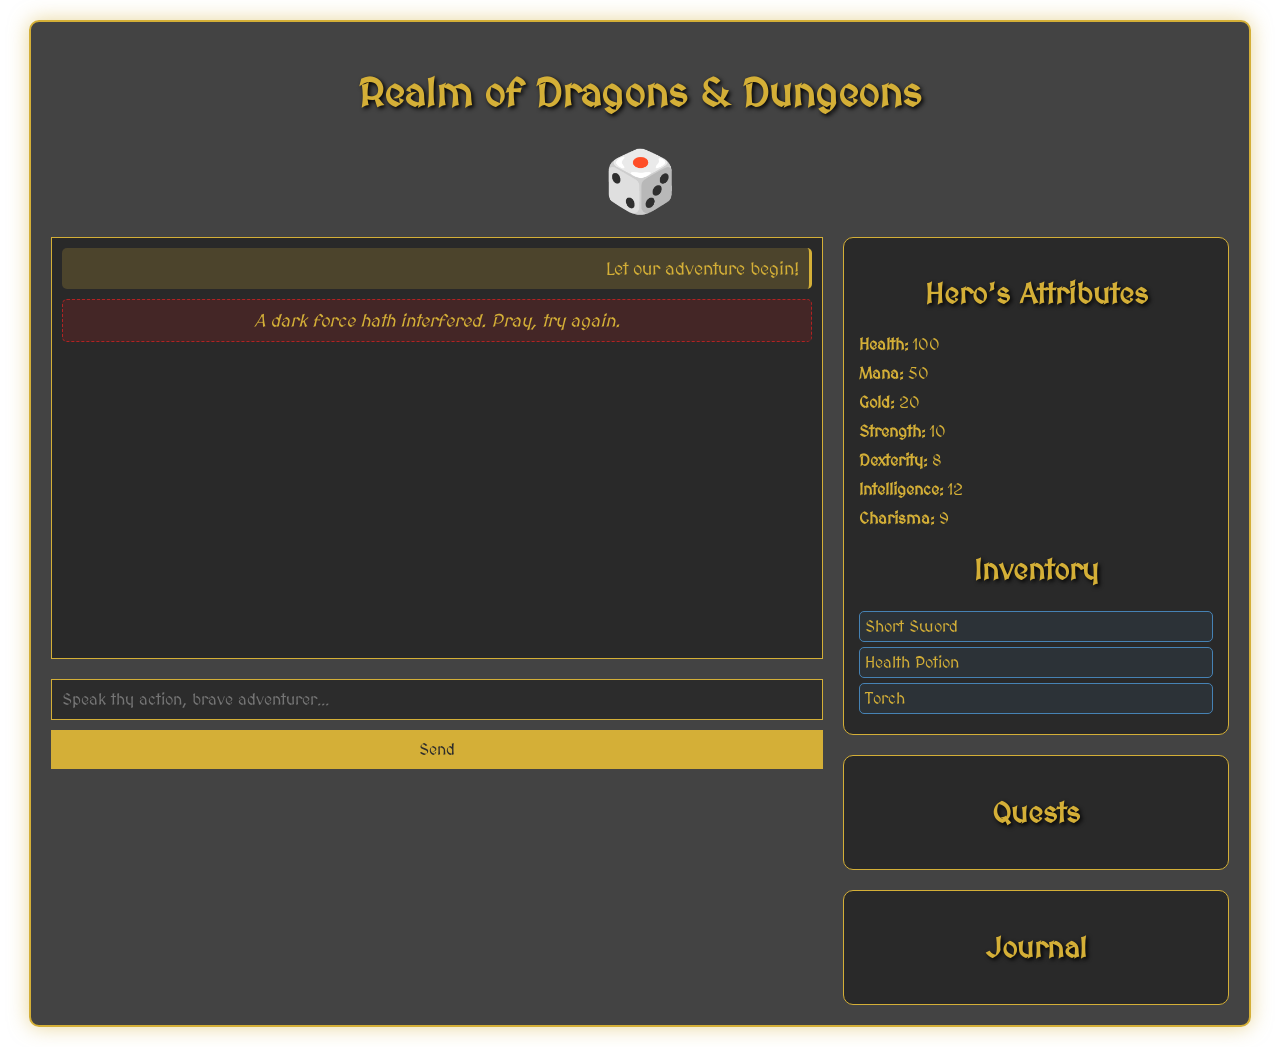
==== index.html.html @ 78888831 "Add files via upload" ====
<html><head><base href="https://websim.ai" />
    <title>Realm of Dragons &amp; Dungeons</title>
    <style>
        @import url('https://fonts.googleapis.com/css2?family=MedievalSharp&display=swap');

        body {
            font-family: 'MedievalSharp', cursive;
            background-image: url('https://wallpapercave.com/wp/wp4325537.jpg');
            background-size: cover;
            background-attachment: fixed;
            margin: 0;
            padding: 20px;
            display: flex;
            justify-content: center;
            align-items: center;
            min-height: 100vh;
            color: #d4af37;
        }
        .container {
            background-color: rgba(20, 20, 20, 0.8);
            border-radius: 10px;
            box-shadow: 0 0 20px rgba(212, 175, 55, 0.5);
            padding: 20px;
            width: 95%;
            max-width: 1400px;
            border: 2px solid #d4af37;
            display: flex;
            flex-direction: column;
        }
        .game-area {
            display: flex;
            gap: 20px;
        }
        .chat-area {
            flex: 2;
        }
        .side-panel {
            flex: 1;
            display: flex;
            flex-direction: column;
            gap: 20px;
        }
        .stats-area, .quest-area, .journal-area {
            background-color: rgba(30, 30, 30, 0.7);
            border-radius: 10px;
            padding: 15px;
            border: 1px solid #d4af37;
        }
        .chat-box {
            height: 400px;
            overflow-y: auto;
            border: 1px solid #d4af37;
            padding: 10px;
            margin-bottom: 20px;
            background-color: rgba(30, 30, 30, 0.7);
            scrollbar-width: thin;
            scrollbar-color: #d4af37 #2c2c2c;
        }
        .chat-box::-webkit-scrollbar {
            width: 8px;
        }
        .chat-box::-webkit-scrollbar-track {
            background: #2c2c2c;
        }
        .chat-box::-webkit-scrollbar-thumb {
            background-color: #d4af37;
            border-radius: 20px;
            border: 2px solid #2c2c2c;
        }
        .input-area {
            display: flex;
            flex-direction: column;
            gap: 10px;
        }
        #user-input {
            padding: 10px;
            font-size: 16px;
            background-color: #2c2c2c;
            border: 1px solid #d4af37;
            color: #d4af37;
            font-family: 'MedievalSharp', cursive;
        }
        #send-button, .action-button {
            padding: 10px 20px;
            font-size: 16px;
            background-color: #d4af37;
            color: #2c2c2c;
            border: none;
            cursor: pointer;
            font-family: 'MedievalSharp', cursive;
            transition: all 0.3s ease;
        }
        #send-button:hover, .action-button:hover {
            background-color: #c19b2e;
        }
        .action-buttons {
            display: flex;
            flex-wrap: wrap;
            gap: 10px;
            margin-top: 10px;
        }
        .message {
            margin-bottom: 10px;
            padding: 10px;
            border-radius: 5px;
            font-size: 18px;
        }
        .user {
            background-color: rgba(212, 175, 55, 0.2);
            text-align: right;
            border-right: 3px solid #d4af37;
        }
        .gm {
            background-color: rgba(70, 130, 180, 0.2);
            border-left: 3px solid #4682b4;
        }
        .system {
            background-color: rgba(178, 34, 34, 0.2);
            font-style: italic;
            text-align: center;
            border: 1px dashed #b22222;
        }
        h1, h2 {
            text-align: center;
            color: #d4af37;
            text-shadow: 2px 2px 4px #000;
        }
        h1 {
            font-size: 2.5em;
        }
        h2 {
            font-size: 1.8em;
        }
        #dice {
            font-size: 60px;
            text-align: center;
            margin-bottom: 20px;
            transition: transform 0.5s ease, opacity 0.3s ease;
            cursor: pointer;
        }
        #dice:hover {
            transform: scale(1.1);
        }
        #dice.disabled {
            opacity: 0.5;
            cursor: not-allowed;
        }
        .stat {
            margin-bottom: 10px;
        }
        .stat-name {
            font-weight: bold;
        }
        .inventory-item, .quest-item, .journal-entry {
            background-color: rgba(70, 130, 180, 0.1);
            border: 1px solid #4682b4;
            border-radius: 5px;
            padding: 5px;
            margin-bottom: 5px;
        }
        .scene-image {
            width: 100%;
            max-height: 200px;
            object-fit: cover;
            border-radius: 5px;
            margin-top: 10px;
        }
    </style>
</head>
<body>
    <div class="container">
        <h1>Realm of Dragons &amp; Dungeons</h1>
        <div id="dice" title="Click to roll when prompted">🎲</div>
        <div class="game-area">
            <div class="chat-area">
                <div id="chat-box" class="chat-box"></div>
                <div class="input-area">
                    <input type="text" id="user-input" placeholder="Speak thy action, brave adventurer...">
                    <button id="send-button">Send</button>
                    <div id="action-buttons" class="action-buttons"></div>
                </div>
            </div>
            <div class="side-panel">
                <div class="stats-area">
                    <h2>Hero's Attributes</h2>
                    <div id="stats"></div>
                    <h2>Inventory</h2>
                    <div id="inventory"></div>
                </div>
                <div class="quest-area">
                    <h2>Quests</h2>
                    <div id="quests"></div>
                </div>
                <div class="journal-area">
                    <h2>Journal</h2>
                    <div id="journal"></div>
                </div>
            </div>
        </div>
    </div>

    <script>
        const chatBox = document.getElementById('chat-box');
        const userInput = document.getElementById('user-input');
        const sendButton = document.getElementById('send-button');
        const diceElement = document.getElementById('dice');
        const statsElement = document.getElementById('stats');
        const inventoryElement = document.getElementById('inventory');
        const questsElement = document.getElementById('quests');
        const journalElement = document.getElementById('journal');
        const actionButtonsElement = document.getElementById('action-buttons');

        let playerState = {
            health: 100,
            mana: 50,
            gold: 20,
            stats: {
                strength: 10,
                dexterity: 8,
                intelligence: 12,
                charisma: 9
            },
            inventory: ['Short Sword', 'Health Potion', 'Torch'],
            quests: [],
            journal: []
        };

        let turnCount = 0;
        let journalEntryCount = 0;

        function updatePlayerState() {
            statsElement.innerHTML = `
                <div class="stat"><span class="stat-name">Health:</span> ${playerState.health}</div>
                <div class="stat"><span class="stat-name">Mana:</span> ${playerState.mana}</div>
                <div class="stat"><span class="stat-name">Gold:</span> ${playerState.gold}</div>
                <div class="stat"><span class="stat-name">Strength:</span> ${playerState.stats.strength}</div>
                <div class="stat"><span class="stat-name">Dexterity:</span> ${playerState.stats.dexterity}</div>
                <div class="stat"><span class="stat-name">Intelligence:</span> ${playerState.stats.intelligence}</div>
                <div class="stat"><span class="stat-name">Charisma:</span> ${playerState.stats.charisma}</div>
            `;

            inventoryElement.innerHTML = playerState.inventory.map(item => 
                `<div class="inventory-item">${item}</div>`
            ).join('');

            questsElement.innerHTML = playerState.quests.map(quest => 
                `<div class="quest-item">${quest}</div>`
            ).join('');

            journalElement.innerHTML = playerState.journal.map(entry => 
                `<div class="journal-entry">${entry}</div>`
            ).join('');
        }

        function addMessage(message, type, imageUrl = null) {
            const messageElement = document.createElement('div');
            messageElement.classList.add('message', type);
            messageElement.textContent = message;

            if (imageUrl) {
                const imageElement = document.createElement('img');
                imageElement.src = imageUrl;
                imageElement.alt = "Scene visualization";
                imageElement.classList.add('scene-image');
                messageElement.appendChild(imageElement);
            }

            chatBox.appendChild(messageElement);
            chatBox.scrollTop = chatBox.scrollHeight;
        }

        function updateActionButtons(actions) {
            actionButtonsElement.innerHTML = '';
            actions.forEach(action => {
                const button = document.createElement('button');
                button.textContent = action;
                button.classList.add('action-button');
                button.addEventListener('click', () => sendMessage(action));
                actionButtonsElement.appendChild(button);
            });
        }

        let waitingForRoll = false;

        function rollDice() {
            if (!waitingForRoll) return;
            
            diceElement.classList.add('disabled');
            diceElement.style.transform = 'rotate(360deg)';
            setTimeout(() => {
                diceElement.style.transform = 'rotate(0deg)';
            }, 500);

            fetch('/api/diceroll', {
                method: 'POST',
                headers: {
                    'Content-Type': 'application/json',
                },
                body: JSON.stringify({ sides: 20 }),
            })
            .then(response => response.json())
            .then(data => {
                const rollResult = data.result;
                addMessage(`Thou hast rolled a ${rollResult}!`, 'system');
                waitingForRoll = false;
                sendRollResultToGM(rollResult);
            })
            .catch(error => {
                console.error('Error:', error);
                addMessage('The dice of fate refuse to roll. Try again, brave one.', 'system');
                diceElement.classList.remove('disabled');
            });
        }

        async function sendMessage(message = null) {
            const userMessage = message || userInput.value.trim();
            if (userMessage) {
                addMessage(userMessage, 'user');
                userInput.value = '';

                try {
                    const response = await fetch('/api/gamemaster', {
                        method: 'POST',
                        headers: {
                            'Content-Type': 'application/json',
                        },
                        body: JSON.stringify({ 
                            message: userMessage,
                            playerState: playerState
                        }),
                    });
                    const data = await response.json();
                    
                    // Generate scene image
                    const imageUrl = await generateSceneImage(data.response);
                    
                    // Add GM message with image
                    addMessage(data.response, 'gm', imageUrl);

                    if (data.response.toLowerCase().includes('roll the dice')) {
                        waitingForRoll = true;
                        diceElement.classList.remove('disabled');
                        addMessage('Click the dice to roll!', 'system');
                    }

                    if (data.stateChanges) {
                        Object.assign(playerState, data.stateChanges);
                        updatePlayerState();
                    }

                    if (data.actions) {
                        updateActionButtons(data.actions);
                    }

                    turnCount++;
                    if (turnCount % 5 === 0) {
                        summarizeAndAddToJournal();
                    }

                } catch (error) {
                    console.error('Error:', error);
                    addMessage('A dark force hath interfered. Pray, try again.', 'system');
                }
            }
        }

        async function sendRollResultToGM(rollResult) {
            try {
                const response = await fetch('/api/gamemaster', {
                    method: 'POST',
                    headers: {
                        'Content-Type': 'application/json',
                    },
                    body: JSON.stringify({ 
                        message: `Dice roll result: ${rollResult}`,
                        playerState: playerState
                    }),
                });
                const data = await response.json();
                
                // Generate scene image
                const imageUrl = await generateSceneImage(data.response);
                
                // Add GM message with image
                addMessage(data.response, 'gm', imageUrl);

                if (data.stateChanges) {
                    Object.assign(playerState, data.stateChanges);
                    updatePlayerState();
                }

                if (data.actions) {
                    updateActionButtons(data.actions);
                }
            } catch (error) {
                console.error('Error:', error);
                addMessage('The Gamemaster is momentarily distracted. Please wait.', 'system');
            }
        }

        async function generateSceneImage(description) {
            try {
                const response = await fetch('/api/generate-image', {
                    method: 'POST',
                    headers: {
                        'Content-Type': 'application/json',
                    },
                    body: JSON.stringify({ description: description }),
                });
                const data = await response.json();
                return data.imageUrl;
            } catch (error) {
                console.error('Error generating image:', error);
                return null;
            }
        }

        async function summarizeAndAddToJournal() {
            try {
                const response = await fetch('/api/summarize', {
                    method: 'POST',
                    headers: {
                        'Content-Type': 'application/json',
                    },
                    body: JSON.stringify({ 
                        chatLog: Array.from(chatBox.children).map(msg => msg.textContent).join('\n')
                    }),
                });
                const data = await response.json();
                playerState.journal.push(data.summary);
                journalEntryCount++;

                if (journalEntryCount % 10 === 0) {
                    summarizeJournal();
                }

                updatePlayerState();
            } catch (error) {
                console.error('Error summarizing chat:', error);
            }
        }

        async function summarizeJournal() {
            try {
                const response = await fetch('/api/summarize-journal', {
                    method: 'POST',
                    headers: {
                        'Content-Type': 'application/json',
                    },
                    body: JSON.stringify({ 
                        journal: playerState.journal
                    }),
                });
                const data = await response.json();
                playerState.journal = [data.summary];
                updatePlayerState();
            } catch (error) {
                console.error('Error summarizing journal:', error);
            }
        }

        sendButton.addEventListener('click', () => sendMessage());
        userInput.addEventListener('keypress', (e) => {
            if (e.key === 'Enter') {
                sendMessage();
            }
        });
        diceElement.addEventListener('click', rollDice);

        // Initial setup
        updatePlayerState();
        sendMessage("Let our adventure begin!"); // This will trigger the initial GM message and scene
    </script>
</body></html>
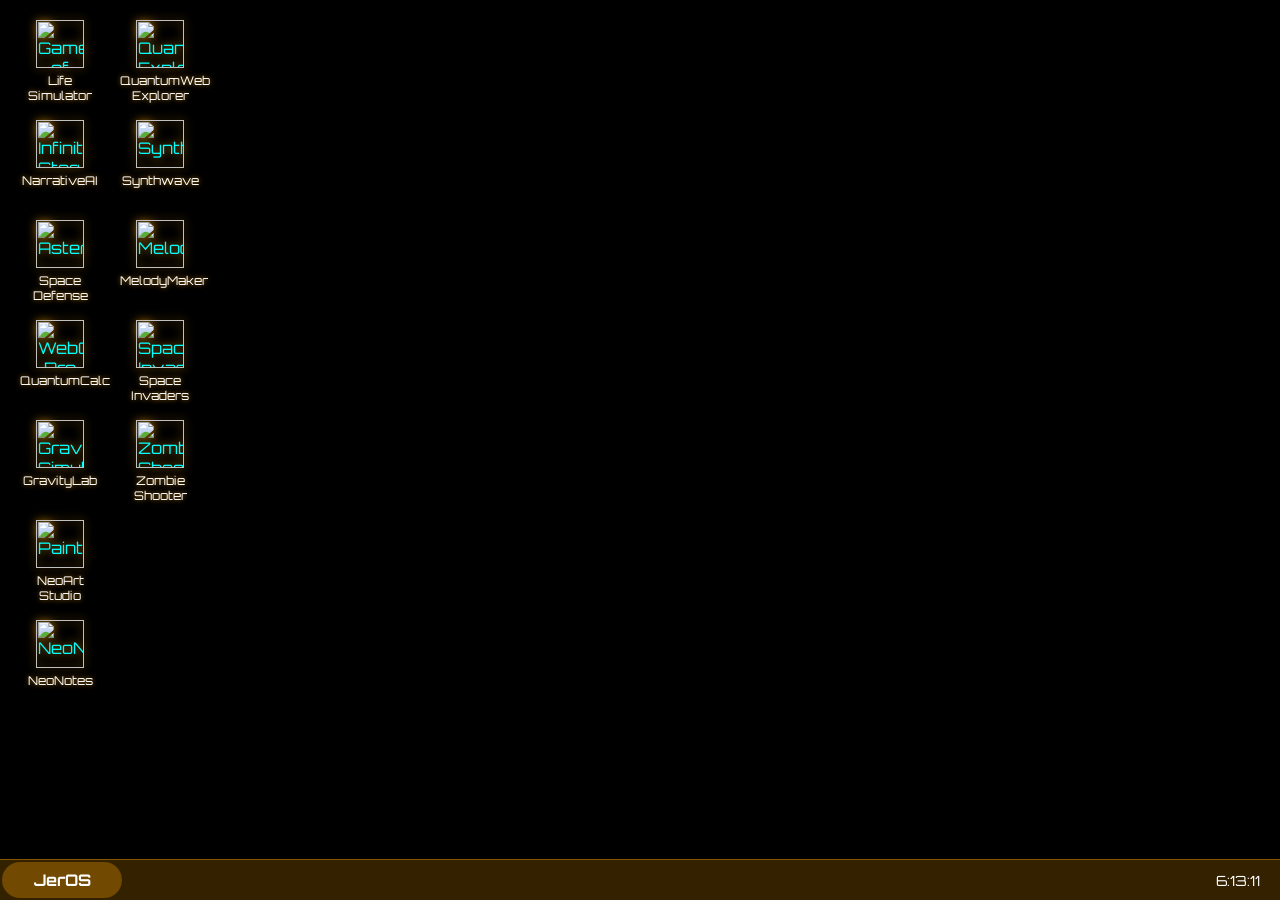
==== commit 135d872c: "Add files via upload" ====
--- a/index.html.html
+++ b/index.html.html
@@ -1,474 +1,304 @@
-<html><head><base href="https://websim.ai" />
-    <title>Realm of Dragons &amp; Dungeons</title>
-    <style>
-        @import url('https://fonts.googleapis.com/css2?family=MedievalSharp&display=swap');
-
-        body {
-            font-family: 'MedievalSharp', cursive;
-            background-image: url('https://wallpapercave.com/wp/wp4325537.jpg');
-            background-size: cover;
-            background-attachment: fixed;
-            margin: 0;
-            padding: 20px;
-            display: flex;
-            justify-content: center;
-            align-items: center;
-            min-height: 100vh;
-            color: #d4af37;
-        }
-        .container {
-            background-color: rgba(20, 20, 20, 0.8);
-            border-radius: 10px;
-            box-shadow: 0 0 20px rgba(212, 175, 55, 0.5);
-            padding: 20px;
-            width: 95%;
-            max-width: 1400px;
-            border: 2px solid #d4af37;
-            display: flex;
-            flex-direction: column;
-        }
-        .game-area {
-            display: flex;
-            gap: 20px;
-        }
-        .chat-area {
-            flex: 2;
-        }
-        .side-panel {
-            flex: 1;
-            display: flex;
-            flex-direction: column;
-            gap: 20px;
-        }
-        .stats-area, .quest-area, .journal-area {
-            background-color: rgba(30, 30, 30, 0.7);
-            border-radius: 10px;
-            padding: 15px;
-            border: 1px solid #d4af37;
-        }
-        .chat-box {
-            height: 400px;
-            overflow-y: auto;
-            border: 1px solid #d4af37;
-            padding: 10px;
-            margin-bottom: 20px;
-            background-color: rgba(30, 30, 30, 0.7);
-            scrollbar-width: thin;
-            scrollbar-color: #d4af37 #2c2c2c;
-        }
-        .chat-box::-webkit-scrollbar {
-            width: 8px;
-        }
-        .chat-box::-webkit-scrollbar-track {
-            background: #2c2c2c;
-        }
-        .chat-box::-webkit-scrollbar-thumb {
-            background-color: #d4af37;
-            border-radius: 20px;
-            border: 2px solid #2c2c2c;
-        }
-        .input-area {
-            display: flex;
-            flex-direction: column;
-            gap: 10px;
-        }
-        #user-input {
-            padding: 10px;
-            font-size: 16px;
-            background-color: #2c2c2c;
-            border: 1px solid #d4af37;
-            color: #d4af37;
-            font-family: 'MedievalSharp', cursive;
-        }
-        #send-button, .action-button {
-            padding: 10px 20px;
-            font-size: 16px;
-            background-color: #d4af37;
-            color: #2c2c2c;
-            border: none;
-            cursor: pointer;
-            font-family: 'MedievalSharp', cursive;
-            transition: all 0.3s ease;
-        }
-        #send-button:hover, .action-button:hover {
-            background-color: #c19b2e;
-        }
-        .action-buttons {
-            display: flex;
-            flex-wrap: wrap;
-            gap: 10px;
-            margin-top: 10px;
-        }
-        .message {
-            margin-bottom: 10px;
-            padding: 10px;
-            border-radius: 5px;
-            font-size: 18px;
-        }
-        .user {
-            background-color: rgba(212, 175, 55, 0.2);
-            text-align: right;
-            border-right: 3px solid #d4af37;
-        }
-        .gm {
-            background-color: rgba(70, 130, 180, 0.2);
-            border-left: 3px solid #4682b4;
-        }
-        .system {
-            background-color: rgba(178, 34, 34, 0.2);
-            font-style: italic;
-            text-align: center;
-            border: 1px dashed #b22222;
-        }
-        h1, h2 {
-            text-align: center;
-            color: #d4af37;
-            text-shadow: 2px 2px 4px #000;
-        }
-        h1 {
-            font-size: 2.5em;
-        }
-        h2 {
-            font-size: 1.8em;
-        }
-        #dice {
-            font-size: 60px;
-            text-align: center;
-            margin-bottom: 20px;
-            transition: transform 0.5s ease, opacity 0.3s ease;
-            cursor: pointer;
-        }
-        #dice:hover {
-            transform: scale(1.1);
-        }
-        #dice.disabled {
-            opacity: 0.5;
-            cursor: not-allowed;
-        }
-        .stat {
-            margin-bottom: 10px;
-        }
-        .stat-name {
-            font-weight: bold;
-        }
-        .inventory-item, .quest-item, .journal-entry {
-            background-color: rgba(70, 130, 180, 0.1);
-            border: 1px solid #4682b4;
-            border-radius: 5px;
-            padding: 5px;
-            margin-bottom: 5px;
-        }
-        .scene-image {
-            width: 100%;
-            max-height: 200px;
-            object-fit: cover;
-            border-radius: 5px;
-            margin-top: 10px;
-        }
-    </style>
+<html><head><base href="https://desktop.websim.ai/%20change%20name%20to%20JerOS"><title>JerOS Desktop</title>
+<style>
+  @import url('https://fonts.googleapis.com/css2?family=Orbitron:wght@400;700&display=swap');
+
+  body, html {
+    margin: 0;
+    padding: 0;
+    height: 100%;
+    font-family: 'Orbitron', sans-serif;
+    background-color: #000;
+    color: #0ff;
+    overflow: hidden;
+  }
+  #desktop {
+    background-image: url('https://images.unsplash.com/photo-1541701494587-cb58502866ab?ixlib=rb-4.0.3&ixid=M3wxMjA3fDB8MHxwaG90by1wYWdlfHx8fGVufDB8fHx8fA%3D%3D&auto=format&fit=crop&w=1920&q=80');
+    background-size: cover;
+    background-position: center;
+    height: 100%;
+    position: relative;
+    overflow: hidden;
+  }
+  #taskbar {
+    position: absolute;
+    bottom: 0;
+    left: 0;
+    right: 0;
+    height: 40px;
+    background-color: rgba(255, 165, 0, 0.2);
+    backdrop-filter: blur(10px);
+    display: flex;
+    align-items: center;
+    justify-content: space-between;
+    border-top: 1px solid rgba(255, 165, 0, 0.4);
+  }
+  #start-button {
+    width: 120px;
+    height: 36px;
+    background-color: rgba(255, 165, 0, 0.3);
+    color: #fff;
+    display: flex;
+    align-items: center;
+    justify-content: center;
+    cursor: pointer;
+    margin-left: 2px;
+    font-weight: bold;
+    border-radius: 18px;
+    transition: all 0.3s ease;
+  }
+  #start-button:hover {
+    background-color: rgba(255, 165, 0, 0.5);
+  }
+  #start-menu {
+    position: absolute;
+    bottom: 42px;
+    left: 2px;
+    width: 250px;
+    background-color: rgba(0, 0, 0, 0.8);
+    backdrop-filter: blur(20px);
+    border: 1px solid rgba(255, 165, 0, 0.4);
+    display: none;
+    box-shadow: 0 0 20px rgba(255, 165, 0, 0.3);
+    border-radius: 10px;
+  }
+  .menu-item {
+    padding: 10px 20px;
+    cursor: pointer;
+    transition: all 0.3s ease;
+    color: #fff;
+  }
+  .menu-item:hover {
+    background-color: rgba(255, 165, 0, 0.3);
+  }
+  #clock {
+    color: #fff;
+    margin-right: 20px;
+    font-size: 14px;
+  }
+  .desktop-icon {
+    position: absolute;
+    width: 80px;
+    text-align: center;
+    cursor: pointer;
+    transition: all 0.3s ease;
+  }
+  .desktop-icon:hover {
+    transform: scale(1.1);
+  }
+  .desktop-icon img {
+    width: 48px;
+    height: 48px;
+    filter: drop-shadow(0 0 5px rgba(255, 165, 0, 0.7));
+  }
+  .desktop-icon span {
+    display: block;
+    color: #fff;
+    text-shadow: 0 0 5px rgba(255, 165, 0, 0.7);
+    font-size: 12px;
+    margin-top: 5px;
+  }
+  #play-window {
+    position: fixed;
+    top: 50%;
+    left: 50%;
+    transform: translate(-50%, -50%);
+    width: 80%;
+    height: 80%;
+    background-color: rgba(0, 0, 0, 0.9);
+    border: 2px solid #ffa500;
+    border-radius: 15px;
+    display: none;
+    z-index: 1000;
+    transition: all 0.3s ease;
+  }
+  #play-content {
+    width: 100%;
+    height: calc(100% - 40px);
+    border: none;
+    border-bottom-left-radius: 15px;
+    border-bottom-right-radius: 15px;
+  }
+  .window-header {
+    height: 40px;
+    background-color: rgba(255, 165, 0, 0.3);
+    display: flex;
+    justify-content: flex-end;
+    align-items: center;
+    padding: 0 10px;
+    border-top-left-radius: 15px;
+    border-top-right-radius: 15px;
+  }
+  .window-button {
+    width: 30px;
+    height: 30px;
+    margin-left: 10px;
+    background-color: rgba(255, 255, 255, 0.1);
+    border: none;
+    border-radius: 50%;
+    color: #fff;
+    font-size: 16px;
+    cursor: pointer;
+    display: flex;
+    justify-content: center;
+    align-items: center;
+    transition: all 0.3s ease;
+  }
+  .window-button:hover {
+    background-color: rgba(255, 255, 255, 0.3);
+  }
+  #fullscreen-button {
+    font-size: 14px;
+  }
+</style>
 </head>
 <body>
-    <div class="container">
-        <h1>Realm of Dragons &amp; Dungeons</h1>
-        <div id="dice" title="Click to roll when prompted">🎲</div>
-        <div class="game-area">
-            <div class="chat-area">
-                <div id="chat-box" class="chat-box"></div>
-                <div class="input-area">
-                    <input type="text" id="user-input" placeholder="Speak thy action, brave adventurer...">
-                    <button id="send-button">Send</button>
-                    <div id="action-buttons" class="action-buttons"></div>
-                </div>
-            </div>
-            <div class="side-panel">
-                <div class="stats-area">
-                    <h2>Hero's Attributes</h2>
-                    <div id="stats"></div>
-                    <h2>Inventory</h2>
-                    <div id="inventory"></div>
-                </div>
-                <div class="quest-area">
-                    <h2>Quests</h2>
-                    <div id="quests"></div>
-                </div>
-                <div class="journal-area">
-                    <h2>Journal</h2>
-                    <div id="journal"></div>
-                </div>
-            </div>
-        </div>
-    </div>
-
-    <script>
-        const chatBox = document.getElementById('chat-box');
-        const userInput = document.getElementById('user-input');
-        const sendButton = document.getElementById('send-button');
-        const diceElement = document.getElementById('dice');
-        const statsElement = document.getElementById('stats');
-        const inventoryElement = document.getElementById('inventory');
-        const questsElement = document.getElementById('quests');
-        const journalElement = document.getElementById('journal');
-        const actionButtonsElement = document.getElementById('action-buttons');
-
-        let playerState = {
-            health: 100,
-            mana: 50,
-            gold: 20,
-            stats: {
-                strength: 10,
-                dexterity: 8,
-                intelligence: 12,
-                charisma: 9
-            },
-            inventory: ['Short Sword', 'Health Potion', 'Torch'],
-            quests: [],
-            journal: []
-        };
-
-        let turnCount = 0;
-        let journalEntryCount = 0;
-
-        function updatePlayerState() {
-            statsElement.innerHTML = `
-                <div class="stat"><span class="stat-name">Health:</span> ${playerState.health}</div>
-                <div class="stat"><span class="stat-name">Mana:</span> ${playerState.mana}</div>
-                <div class="stat"><span class="stat-name">Gold:</span> ${playerState.gold}</div>
-                <div class="stat"><span class="stat-name">Strength:</span> ${playerState.stats.strength}</div>
-                <div class="stat"><span class="stat-name">Dexterity:</span> ${playerState.stats.dexterity}</div>
-                <div class="stat"><span class="stat-name">Intelligence:</span> ${playerState.stats.intelligence}</div>
-                <div class="stat"><span class="stat-name">Charisma:</span> ${playerState.stats.charisma}</div>
-            `;
-
-            inventoryElement.innerHTML = playerState.inventory.map(item => 
-                `<div class="inventory-item">${item}</div>`
-            ).join('');
-
-            questsElement.innerHTML = playerState.quests.map(quest => 
-                `<div class="quest-item">${quest}</div>`
-            ).join('');
-
-            journalElement.innerHTML = playerState.journal.map(entry => 
-                `<div class="journal-entry">${entry}</div>`
-            ).join('');
-        }
-
-        function addMessage(message, type, imageUrl = null) {
-            const messageElement = document.createElement('div');
-            messageElement.classList.add('message', type);
-            messageElement.textContent = message;
-
-            if (imageUrl) {
-                const imageElement = document.createElement('img');
-                imageElement.src = imageUrl;
-                imageElement.alt = "Scene visualization";
-                imageElement.classList.add('scene-image');
-                messageElement.appendChild(imageElement);
-            }
-
-            chatBox.appendChild(messageElement);
-            chatBox.scrollTop = chatBox.scrollHeight;
-        }
-
-        function updateActionButtons(actions) {
-            actionButtonsElement.innerHTML = '';
-            actions.forEach(action => {
-                const button = document.createElement('button');
-                button.textContent = action;
-                button.classList.add('action-button');
-                button.addEventListener('click', () => sendMessage(action));
-                actionButtonsElement.appendChild(button);
-            });
-        }
-
-        let waitingForRoll = false;
-
-        function rollDice() {
-            if (!waitingForRoll) return;
-            
-            diceElement.classList.add('disabled');
-            diceElement.style.transform = 'rotate(360deg)';
-            setTimeout(() => {
-                diceElement.style.transform = 'rotate(0deg)';
-            }, 500);
-
-            fetch('/api/diceroll', {
-                method: 'POST',
-                headers: {
-                    'Content-Type': 'application/json',
-                },
-                body: JSON.stringify({ sides: 20 }),
-            })
-            .then(response => response.json())
-            .then(data => {
-                const rollResult = data.result;
-                addMessage(`Thou hast rolled a ${rollResult}!`, 'system');
-                waitingForRoll = false;
-                sendRollResultToGM(rollResult);
-            })
-            .catch(error => {
-                console.error('Error:', error);
-                addMessage('The dice of fate refuse to roll. Try again, brave one.', 'system');
-                diceElement.classList.remove('disabled');
-            });
-        }
-
-        async function sendMessage(message = null) {
-            const userMessage = message || userInput.value.trim();
-            if (userMessage) {
-                addMessage(userMessage, 'user');
-                userInput.value = '';
-
-                try {
-                    const response = await fetch('/api/gamemaster', {
-                        method: 'POST',
-                        headers: {
-                            'Content-Type': 'application/json',
-                        },
-                        body: JSON.stringify({ 
-                            message: userMessage,
-                            playerState: playerState
-                        }),
-                    });
-                    const data = await response.json();
-                    
-                    // Generate scene image
-                    const imageUrl = await generateSceneImage(data.response);
-                    
-                    // Add GM message with image
-                    addMessage(data.response, 'gm', imageUrl);
-
-                    if (data.response.toLowerCase().includes('roll the dice')) {
-                        waitingForRoll = true;
-                        diceElement.classList.remove('disabled');
-                        addMessage('Click the dice to roll!', 'system');
-                    }
-
-                    if (data.stateChanges) {
-                        Object.assign(playerState, data.stateChanges);
-                        updatePlayerState();
-                    }
-
-                    if (data.actions) {
-                        updateActionButtons(data.actions);
-                    }
-
-                    turnCount++;
-                    if (turnCount % 5 === 0) {
-                        summarizeAndAddToJournal();
-                    }
-
-                } catch (error) {
-                    console.error('Error:', error);
-                    addMessage('A dark force hath interfered. Pray, try again.', 'system');
-                }
-            }
-        }
-
-        async function sendRollResultToGM(rollResult) {
-            try {
-                const response = await fetch('/api/gamemaster', {
-                    method: 'POST',
-                    headers: {
-                        'Content-Type': 'application/json',
-                    },
-                    body: JSON.stringify({ 
-                        message: `Dice roll result: ${rollResult}`,
-                        playerState: playerState
-                    }),
-                });
-                const data = await response.json();
-                
-                // Generate scene image
-                const imageUrl = await generateSceneImage(data.response);
-                
-                // Add GM message with image
-                addMessage(data.response, 'gm', imageUrl);
-
-                if (data.stateChanges) {
-                    Object.assign(playerState, data.stateChanges);
-                    updatePlayerState();
-                }
-
-                if (data.actions) {
-                    updateActionButtons(data.actions);
-                }
-            } catch (error) {
-                console.error('Error:', error);
-                addMessage('The Gamemaster is momentarily distracted. Please wait.', 'system');
-            }
-        }
-
-        async function generateSceneImage(description) {
-            try {
-                const response = await fetch('/api/generate-image', {
-                    method: 'POST',
-                    headers: {
-                        'Content-Type': 'application/json',
-                    },
-                    body: JSON.stringify({ description: description }),
-                });
-                const data = await response.json();
-                return data.imageUrl;
-            } catch (error) {
-                console.error('Error generating image:', error);
-                return null;
-            }
-        }
-
-        async function summarizeAndAddToJournal() {
-            try {
-                const response = await fetch('/api/summarize', {
-                    method: 'POST',
-                    headers: {
-                        'Content-Type': 'application/json',
-                    },
-                    body: JSON.stringify({ 
-                        chatLog: Array.from(chatBox.children).map(msg => msg.textContent).join('\n')
-                    }),
-                });
-                const data = await response.json();
-                playerState.journal.push(data.summary);
-                journalEntryCount++;
-
-                if (journalEntryCount % 10 === 0) {
-                    summarizeJournal();
-                }
-
-                updatePlayerState();
-            } catch (error) {
-                console.error('Error summarizing chat:', error);
-            }
-        }
-
-        async function summarizeJournal() {
-            try {
-                const response = await fetch('/api/summarize-journal', {
-                    method: 'POST',
-                    headers: {
-                        'Content-Type': 'application/json',
-                    },
-                    body: JSON.stringify({ 
-                        journal: playerState.journal
-                    }),
-                });
-                const data = await response.json();
-                playerState.journal = [data.summary];
-                updatePlayerState();
-            } catch (error) {
-                console.error('Error summarizing journal:', error);
-            }
-        }
-
-        sendButton.addEventListener('click', () => sendMessage());
-        userInput.addEventListener('keypress', (e) => {
-            if (e.key === 'Enter') {
-                sendMessage();
-            }
-        });
-        diceElement.addEventListener('click', rollDice);
-
-        // Initial setup
-        updatePlayerState();
-        sendMessage("Let our adventure begin!"); // This will trigger the initial GM message and scene
-    </script>
+<div id="desktop">
+  <div class="desktop-icon" id="game-of-life-icon" style="top: 20px; left: 20px;">
+    <img src="https://icon-library.com/images/game-of-life-icon/game-of-life-icon-29.jpg" alt="Game of Life">
+    <span>Life Simulator</span>
+  </div>
+  <div class="desktop-icon" id="story-generator-icon" style="top: 120px; left: 20px;">
+    <img src="https://cdn-icons-png.flaticon.com/512/3330/3330314.png" alt="Infinite Story Generator">
+    <span>NarrativeAI</span>
+  </div>
+  <div class="desktop-icon" id="asteroids-icon" style="top: 220px; left: 20px;">
+    <img src="https://cdn-icons-png.flaticon.com/512/2949/2949874.png" alt="Asteroids">
+    <span>Space Defense</span>
+  </div>
+  <div class="desktop-icon" id="webcalc-pro-icon" style="top: 320px; left: 20px;">
+    <img src="https://cdn-icons-png.flaticon.com/512/891/891175.png" alt="WebCalc Pro">
+    <span>QuantumCalc</span>
+  </div>
+  <div class="desktop-icon" id="gravity-simulator-icon" style="top: 420px; left: 20px;">
+    <img src="https://cdn-icons-png.flaticon.com/512/1055/1055825.png" alt="Gravity Simulator">
+    <span>GravityLab</span>
+  </div>
+  <div class="desktop-icon" id="paint-icon" style="top: 520px; left: 20px;">
+    <img src="https://cdn-icons-png.flaticon.com/512/483/483923.png" alt="Paint">
+    <span>NeoArt Studio</span>
+  </div>
+  <div class="desktop-icon" id="neonotes-icon" style="top: 620px; left: 20px;">
+    <img src="https://cdn-icons-png.flaticon.com/512/2991/2991108.png" alt="NeoNotes">
+    <span>NeoNotes</span>
+  </div>
+  <div class="desktop-icon" id="quantumweb-icon" style="top: 20px; left: 120px;">
+    <img src="https://cdn-icons-png.flaticon.com/512/2818/2818907.png" alt="QuantumWeb Explorer">
+    <span>QuantumWeb Explorer</span>
+  </div>
+  <div class="desktop-icon" id="synthwave-icon" style="top: 120px; left: 120px;">
+    <img src="https://cdn-icons-png.flaticon.com/512/2907/2907253.png" alt="Synthwave">
+    <span>Synthwave</span>
+  </div>
+  <div class="desktop-icon" id="melodymaker-icon" style="top: 220px; left: 120px;">
+    <img src="https://cdn-icons-png.flaticon.com/512/2829/2829076.png" alt="MelodyMaker">
+    <span>MelodyMaker</span>
+  </div>
+  <div class="desktop-icon" id="space-invaders-icon" style="top: 320px; left: 120px;">
+    <img src="https://cdn-icons-png.flaticon.com/512/751/751463.png" alt="Space Invaders">
+    <span>Space Invaders</span>
+  </div>
+  <div class="desktop-icon" id="zombie-shooter-icon" style="top: 420px; left: 120px;">
+    <img src="https://cdn-icons-png.flaticon.com/512/1684/1684671.png" alt="Zombie Shooter">
+    <span>Zombie Shooter</span>
+  </div>
+  <div id="taskbar">
+    <div id="start-button">JerOS</div>
+    <div id="clock"></div>
+  </div>
+  <div id="start-menu">
+    <div class="menu-item">Programs</div>
+    <div class="menu-item">Documents</div>
+    <div class="menu-item">Settings</div>
+    <div class="menu-item">Search</div>
+    <div class="menu-item">Help</div>
+    <div class="menu-item">Run...</div>
+    <div class="menu-item">Log Off...</div>
+    <div class="menu-item">Shutdown...</div>
+  </div>
+</div>
+<div id="play-window">
+  <div class="window-header">
+    <button id="fullscreen-button" class="window-button">⤢</button>
+    <button id="play-close" class="window-button">×</button>
+  </div>
+  <iframe id="play-content" src="about:blank"></iframe>
+</div>
+
+<script>
+  const startButton = document.getElementById('start-button');
+  const startMenu = document.getElementById('start-menu');
+  const desktop = document.getElementById('desktop');
+  const clock = document.getElementById('clock');
+  const playWindow = document.getElementById('play-window');
+  const playContent = document.getElementById('play-content');
+  const playClose = document.getElementById('play-close');
+  const fullscreenButton = document.getElementById('fullscreen-button');
+
+  const apps = [
+    { icon: 'game-of-life-icon', src: 'https://websim.ai/@silvergalaxy94724932/the-game-of-life-digital-evolution-simulator' },
+    { icon: 'story-generator-icon', src: 'https://websim.ai/@silvergalaxy94724932/infinite-story-generator-choose-your-own-adventure' },
+    { icon: 'asteroids-icon', src: 'https://websim.ai/@silvergalaxy94724932/asteroids-classic-space-shooter-colorful-glowing-e' },
+    { icon: 'webcalc-pro-icon', src: 'https://websim.ai/@silvergalaxy94724932/webcalc-pro-advanced-scientific-calculator-dark-mo' },
+    { icon: 'gravity-simulator-icon', src: 'https://websim.ai/@silvergalaxy94724932/enhanced-gravity-physics-simulator-1' },
+    { icon: 'paint-icon', src: 'https://websim.ai/@silvergalaxy94724932/paint98-the-ultimate-web-based-paint-application' },
+    { icon: 'neonotes-icon', src: 'https://websim.ai/@silvergalaxy94724932/neonotes' },
+    { icon: 'quantumweb-icon', src: 'https://websim.ai/@silvergalaxy94724932/quantumweb-explorer-1' },
+    { icon: 'synthwave-icon', src: 'https://websim.ai/@silvergalaxy94724932/synthwave-interactive-synth-keyboard-1' },
+    { icon: 'melodymaker-icon', src: 'https://websim.ai/@silvergalaxy94724932/melodymaker-interactive-midi-creation-tool-with-sy' },
+    { icon: 'space-invaders-icon', src: 'https://websim.ai/@silvergalaxy94724932/smooth-reset-space-invaders-websim' },
+    { icon: 'zombie-shooter-icon', src: 'https://websim.ai/@silvergalaxy94724932/websim-zombie-apocalypse-shooter' }
+  ];
+
+  startButton.addEventListener('click', () => {
+    startMenu.style.display = startMenu.style.display === 'block' ? 'none' : 'block';
+  });
+
+  desktop.addEventListener('click', (e) => {
+    if (e.target !== startButton && e.target !== startMenu) {
+      startMenu.style.display = 'none';
+    }
+  });
+
+  function updateClock() {
+    const now = new Date();
+    let hours = now.getHours();
+    const minutes = now.getMinutes().toString().padStart(2, '0');
+    const seconds = now.getSeconds().toString().padStart(2, '0');
+    clock.textContent = `${hours}:${minutes}:${seconds}`;
+  }
+
+  updateClock();
+  setInterval(updateClock, 1000);
+
+  apps.forEach(app => {
+    const icon = document.getElementById(app.icon);
+    icon.addEventListener('click', () => {
+      playContent.src = app.src;
+      playWindow.style.display = 'block';
+    });
+  });
+
+  playClose.addEventListener('click', () => {
+    playWindow.style.display = 'none';
+    playContent.src = 'about:blank';
+    playWindow.style.width = '80%';
+    playWindow.style.height = '80%';
+    fullscreenButton.textContent = '⤢';
+  });
+
+  let isFullscreen = false;
+
+  fullscreenButton.addEventListener('click', () => {
+    if (isFullscreen) {
+      playWindow.style.width = '80%';
+      playWindow.style.height = '80%';
+      fullscreenButton.textContent = '⤢';
+    } else {
+      playWindow.style.width = '100%';
+      playWindow.style.height = '100%';
+      fullscreenButton.textContent = '⤓';
+    }
+    isFullscreen = !isFullscreen;
+  });
+</script>
 </body></html>
